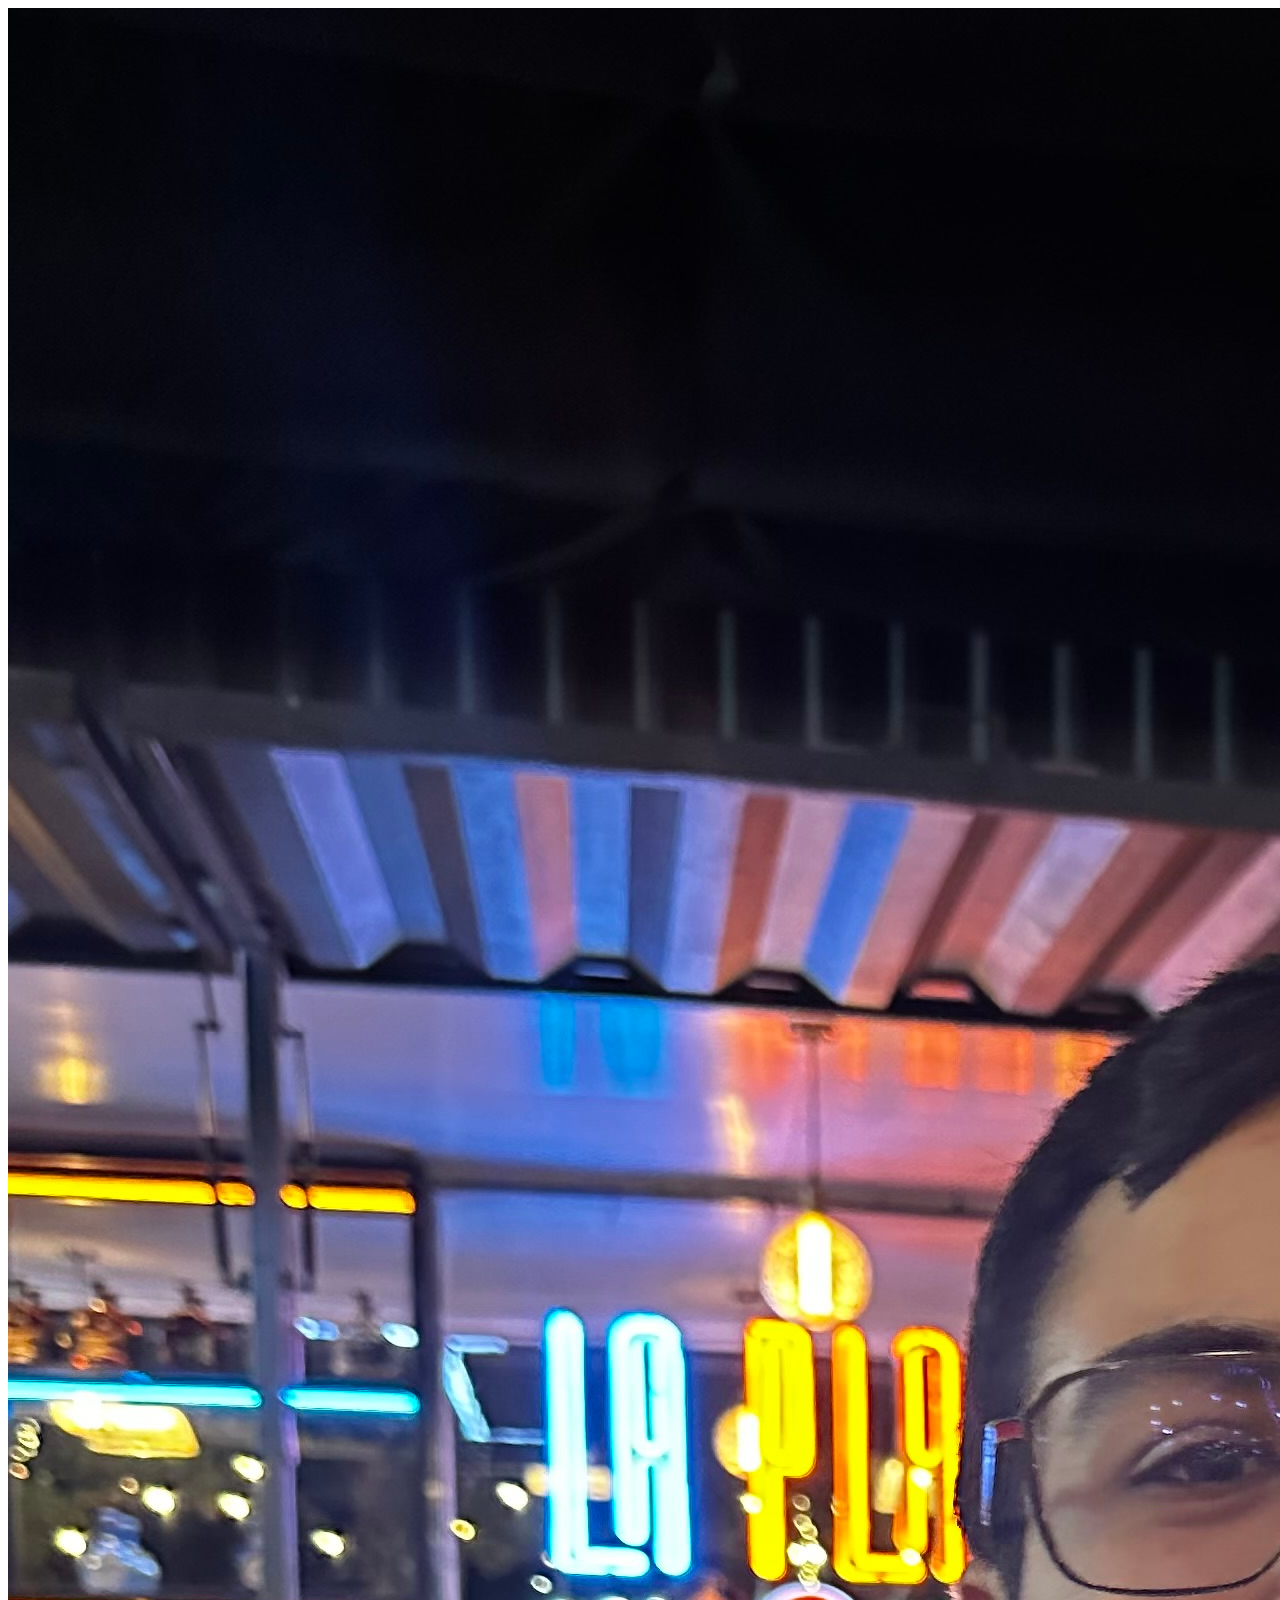
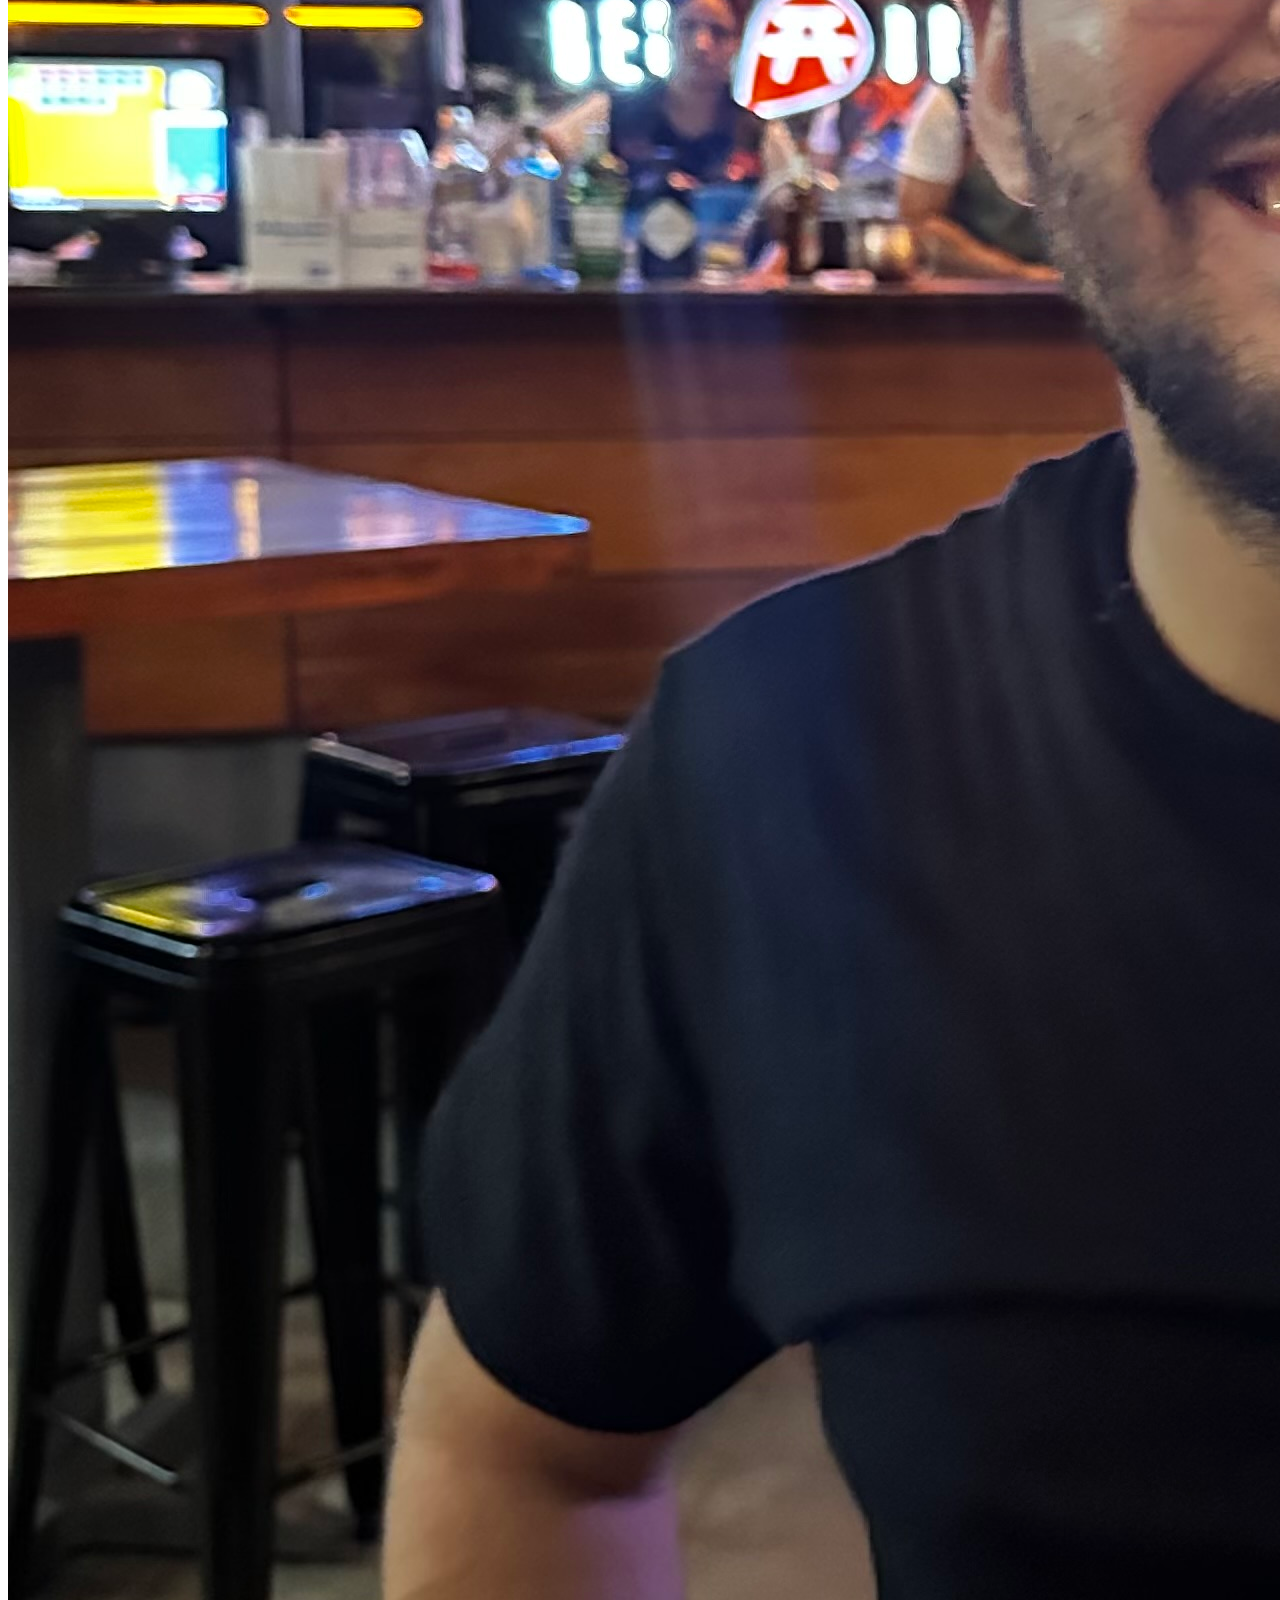
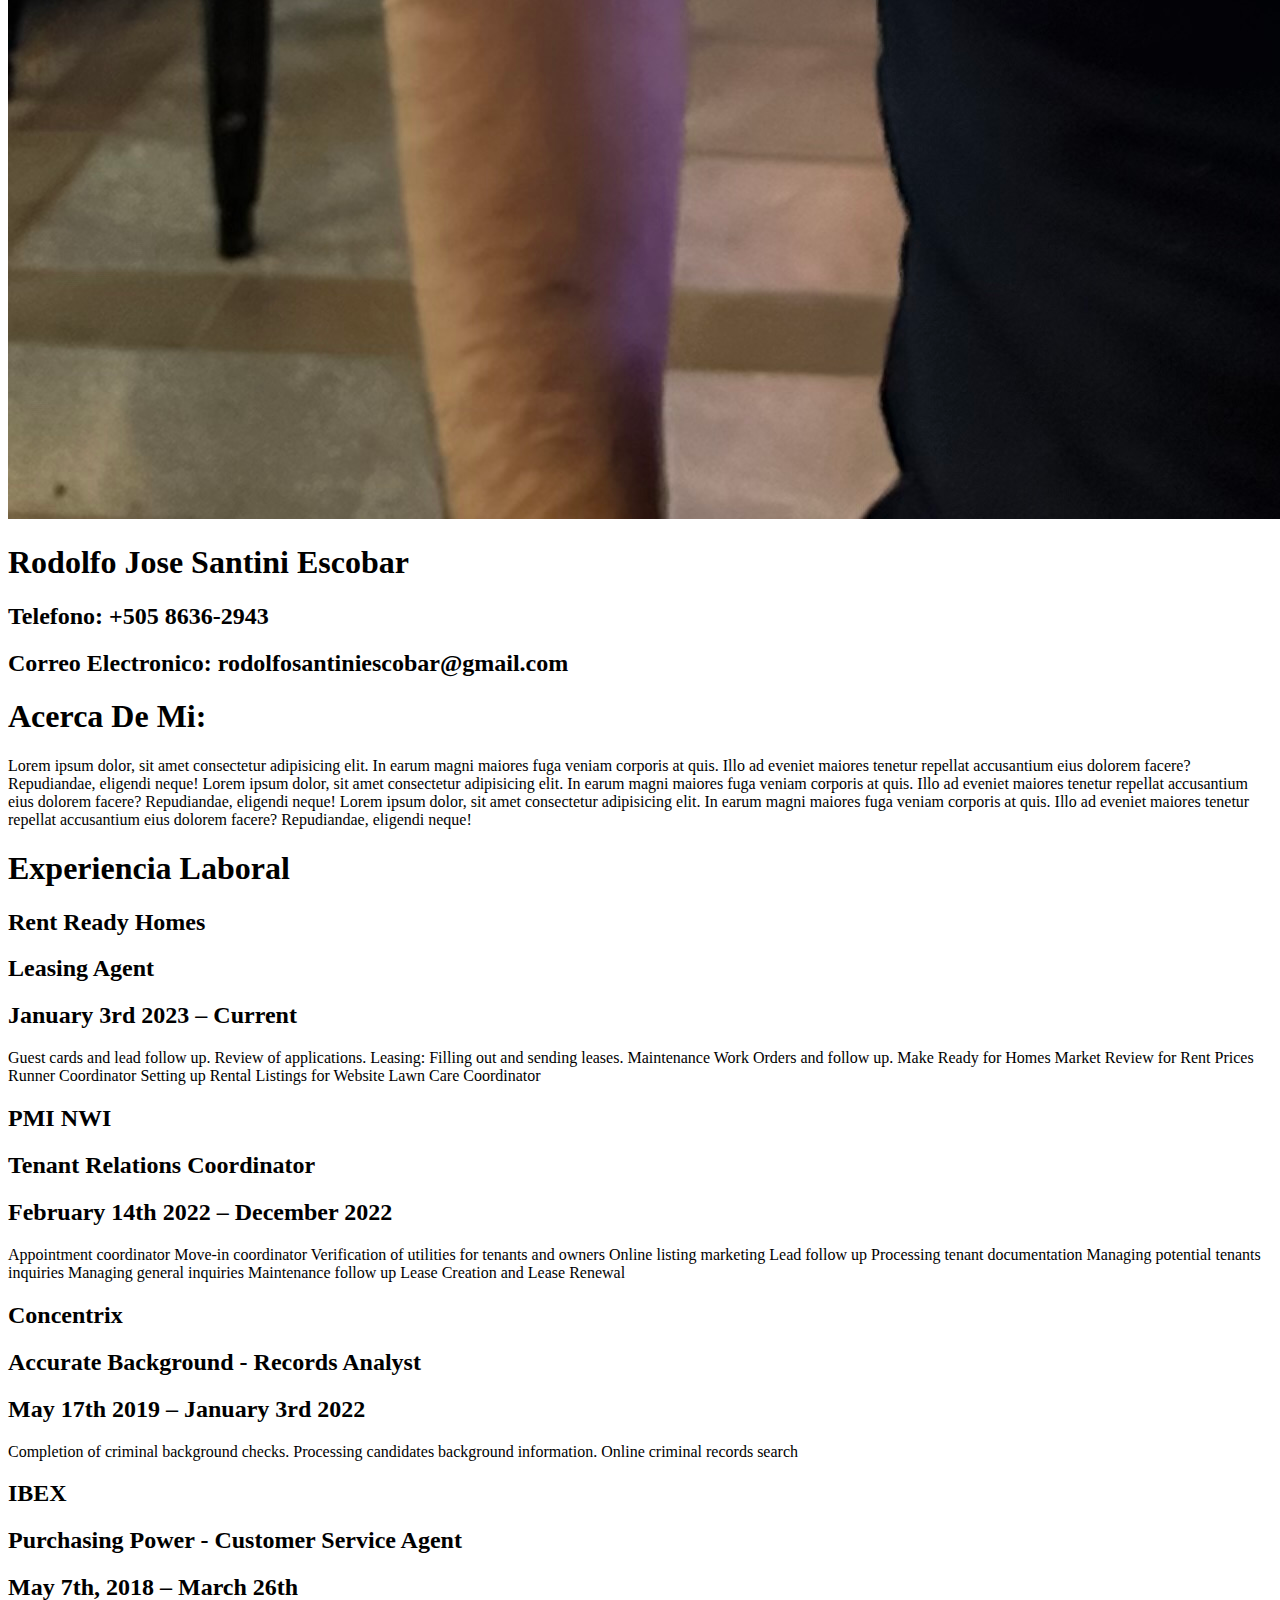
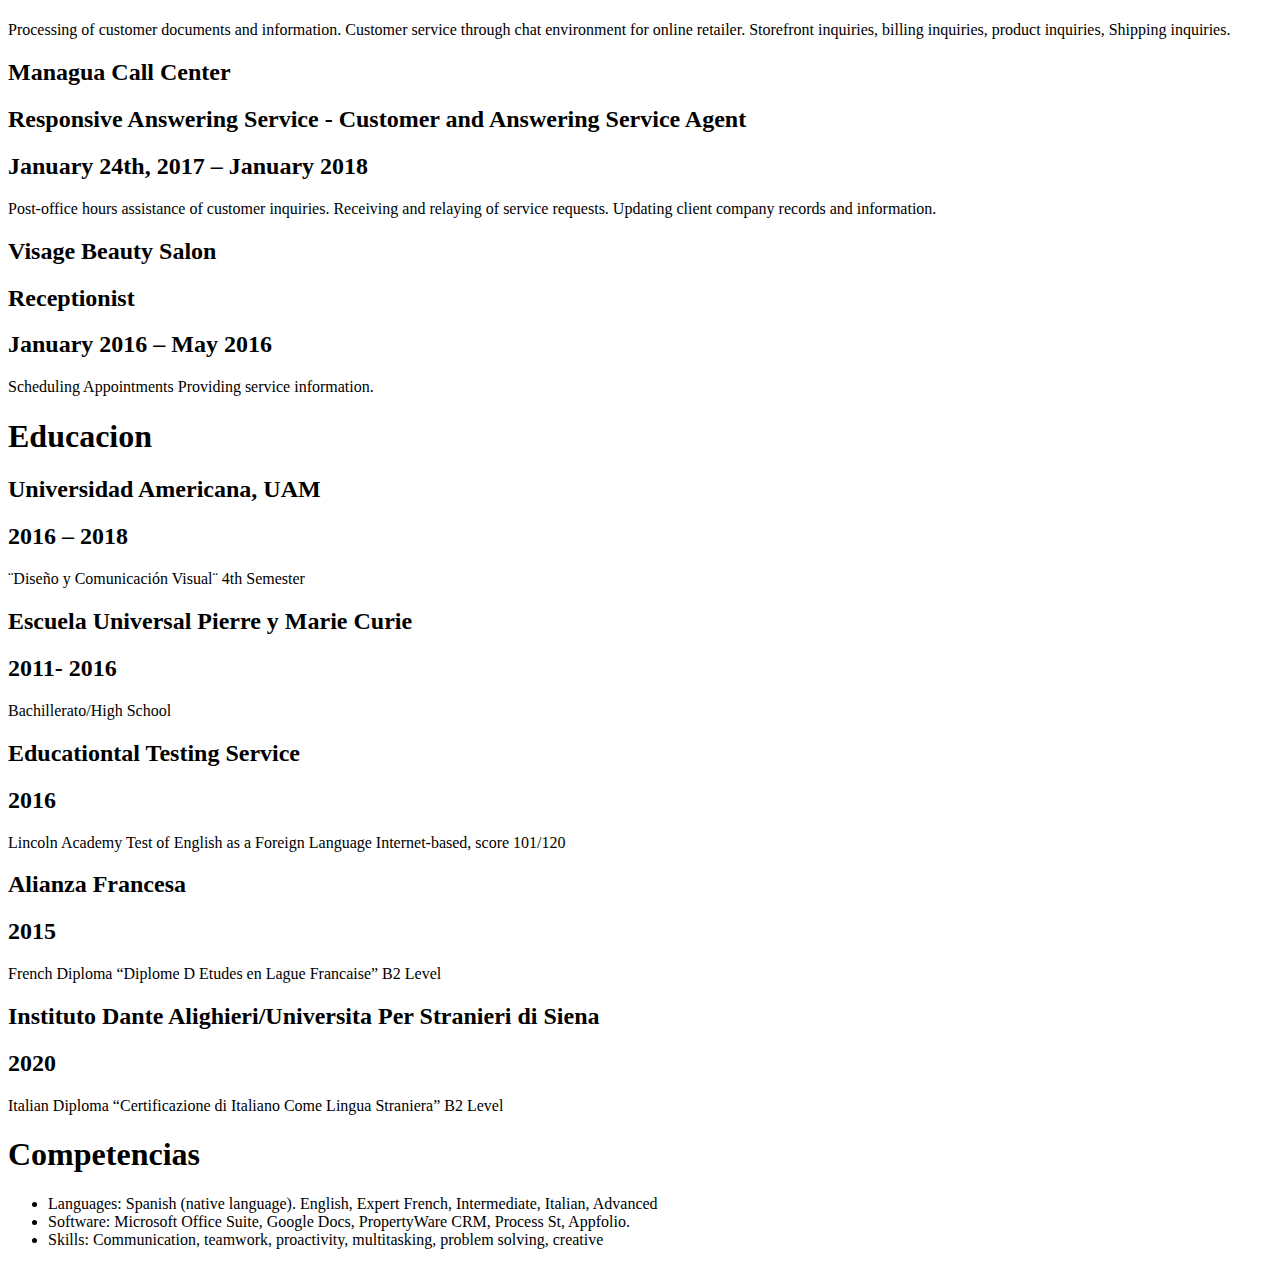
==== index.html @ 6ce259f4 "añadi el azul peltre. cambie la posicion de mi imagen en mis archivos" ====
<!DOCTYPE html>
<html lang="en">

<head>
    <meta charset="UTF-8">
    <meta name="viewport" content="width=device-width, initial-scale=1.0">
    <link rel="stylesheet" href="/micv/imagenes/foto-de-perfil.jpg">
    <title>Mi CV</title>
</head>

<body>
    <main class="container">
        <section class="datos-personales">
            <div class="Titulo">
                <img src="/imagenes/foto-de-perfil.jpg" alt="foto del invidivuo" class="image-profile">
                <h1 class="nombre"> Rodolfo Jose Santini Escobar </h1>
            </div>
            <div class="informacion-de-contacto">
                <h2> Telefono: +505 8636-2943</h2>
                <h2> Correo Electronico: rodolfosantiniescobar@gmail.com </h2>
            </div>
            <div class="descripcion-de-perfil">
                <h1 class="acerca-de-mi"> Acerca De Mi: </h1>
                <p class="profile-description">
                    Lorem ipsum dolor, sit amet consectetur adipisicing elit.
                    In earum magni maiores fuga veniam corporis at quis. Illo
                    ad eveniet maiores tenetur repellat accusantium eius dolorem
                    facere? Repudiandae, eligendi neque!
                    Lorem ipsum dolor, sit amet consectetur adipisicing elit.
                    In earum magni maiores fuga veniam corporis at quis. Illo
                    ad eveniet maiores tenetur repellat accusantium eius dolorem
                    facere? Repudiandae, eligendi neque!
                    Lorem ipsum dolor, sit amet consectetur adipisicing elit.
                    In earum magni maiores fuga veniam corporis at quis. Illo
                    ad eveniet maiores tenetur repellat accusantium eius dolorem
                    facere? Repudiandae, eligendi neque!
 
                </p>
            </div>
        </section>
        <section class="experiencia-laboral">
            <h1> Experiencia Laboral </h1>
            <div class="canasta-de-trabajo">
                <h2 class="nombre-de-empresa">
                    Rent Ready Homes
                </h2>
                <h2 class="nombre-de-puesto">
                    Leasing Agent
                </h2>
                <h2 class="periodo-de-trabajo">
                    January 3rd 2023 – Current

                </h2>
                <p class="tareas-del-puesto">
                    Guest cards and lead follow up.
                    Review of applications.
                    Leasing: Filling out and sending leases.
                    Maintenance Work Orders and follow up.
                    Make Ready for Homes
                    Market Review for Rent Prices
                    Runner Coordinator
                    Setting up Rental Listings for Website
                    Lawn Care Coordinator

                </p>
            </div>

            <div class="canasta-de-trabajo">
                <h2 class="nombre-de-empresa">
                    PMI NWI
                </h2>
                <h2 class="nombre-de-puesto">
                    Tenant Relations Coordinator
                </h2>
                <h2 class="periodo-de-trabajo">
                    February 14th 2022 – December 2022
                </h2>
                <p class="tareas-del-puesto">
                    Appointment coordinator
                    Move-in coordinator
                    Verification of utilities for tenants and owners
                    Online listing marketing
                    Lead follow up
                    Processing tenant documentation
                    Managing potential tenants inquiries
                    Managing general inquiries
                    Maintenance follow up
                    Lease Creation and Lease Renewal

                </p>
            </div>
            <div class="canasta-de-trabajo">
                <h2 class="nombre-de-empresa">
                    Concentrix
                </h2>
                <h2 class="nombre-de-puesto">
                    Accurate Background - Records Analyst
                </h2>
                <h2 class="periodo-de-trabajo">
                    May 17th 2019 – January 3rd 2022
                </h2>
                <p class="tareas-del-puesto">
                    Completion of criminal background checks.
                    Processing candidates background information.
                    Online criminal records search

                </p>
            </div>
            <div class="canasta-de-trabajo">
                <h2 class="nombre-de-empresa">
                    IBEX
                </h2>
                <h2 class="nombre-de-puesto">
                    Purchasing Power - Customer Service Agent
                </h2>
                <h2 class="periodo-de-trabajo">
                    May 7th, 2018 – March 26th
                </h2>
                <p class="tareas-del-puesto">
                    Processing of customer documents and information.
                    Customer service through chat environment
                    for online retailer.
                    Storefront inquiries, billing inquiries, product inquiries,
                    Shipping inquiries.

                </p>
            </div>
            <div class="canasta-de-trabajo">
                <h2 class="nombre-de-empresa">
                    Managua Call Center
                </h2>
                <h2 class="nombre-de-puesto">
                    Responsive Answering Service - Customer and Answering Service Agent
                </h2>
                <h2 class="periodo-de-trabajo">
                    January 24th, 2017 – January 2018
                </h2>
                <p class="tareas-del-puesto">
                    Post-office hours assistance of customer inquiries.
                    Receiving and relaying of service requests.
                    Updating client company records and information.

                </p>
            </div>
            <div class="canasta-de-trabajo">
                <h2 class="nombre-de-empresa">
                    Visage Beauty Salon
                </h2>
                <h2 class="nombre-de-puesto">
                    Receptionist
                </h2>
                <h2 class="periodo-de-trabajo">
                    January 2016 – May 2016
                </h2>
                <p class="tareas-del-puesto">
                    Scheduling Appointments
                    Providing service information.

                </p>
            </div>
        </section>
        <section class="educacion">
            <h1> Educacion </h1>
            <div class="canasta-de-educacion">
                <h2 class="nombre-de-institucion">
                    Universidad Americana, UAM
                </h2>
                <h2 class="periodo-de-educacion">
                    2016 – 2018
                </h2>
                <p class="titulo-de-educacion">
                    ¨Diseño y Comunicación Visual¨
                    4th Semester

                </p>
            </div>
            <div class="canasta-de-educacion">
                <h2 class="nombre-de-institucion">
                    Escuela Universal Pierre y Marie Curie
                </h2>
                <h2 class="periodo-de-educacion">
                    2011- 2016
                </h2>
                <p class="titulo-de-educacion">
                    Bachillerato/High School
                </p>
            </div>
            <div class="canasta-de-educacion">
                <h2 class="nombre-de-institucion">
                    Educationtal Testing Service
                </h2>
                <h2 class="periodo-de-educacion">
                    2016
                </h2>
                <p class="titulo-de-educacion">
                    Lincoln Academy
                    Test of English as a Foreign Language
                    Internet-based, score 101/120

                </p>
            </div>
            <div class="canasta-de-educacion">
                <h2 class="nombre-de-institucion">
                    Alianza Francesa
                </h2>
                <h2 class="periodo-de-educacion">
                    2015
                </h2>
                <p class="titulo-de-educacion">
                    French Diploma “Diplome D Etudes en Lague Francaise”
                    B2 Level

                </p>
            </div>
            <div class="canasta-de-educacion">
                <h2 class="nombre-de-institucion">
                    Instituto Dante Alighieri/Universita Per Stranieri di Siena
                </h2>
                <h2 class="periodo-de-educacion">
                    2020
                </h2>
                <p class="titulo-de-educacion">
                    Italian Diploma “Certificazione di Italiano Come Lingua Straniera”
                    B2 Level

                </p>
            </div>
        </section>
        <section class="competencias">
            <div class="canasta-de-competencias"></div>
            <h1> Competencias </h1>
            <ul class="skills">
                <li> Languages: Spanish (native language).     English, Expert       French,  Intermediate,    Italian, Advanced</li>
                <li> Software: Microsoft Office Suite, Google Docs, PropertyWare CRM, Process St, Appfolio.  </li>
                <li> Skills:
                    Communication, teamwork, proactivity, multitasking, problem solving, creative
                    </li>
            </ul>
        </section>

    </main>
</body>

</html>
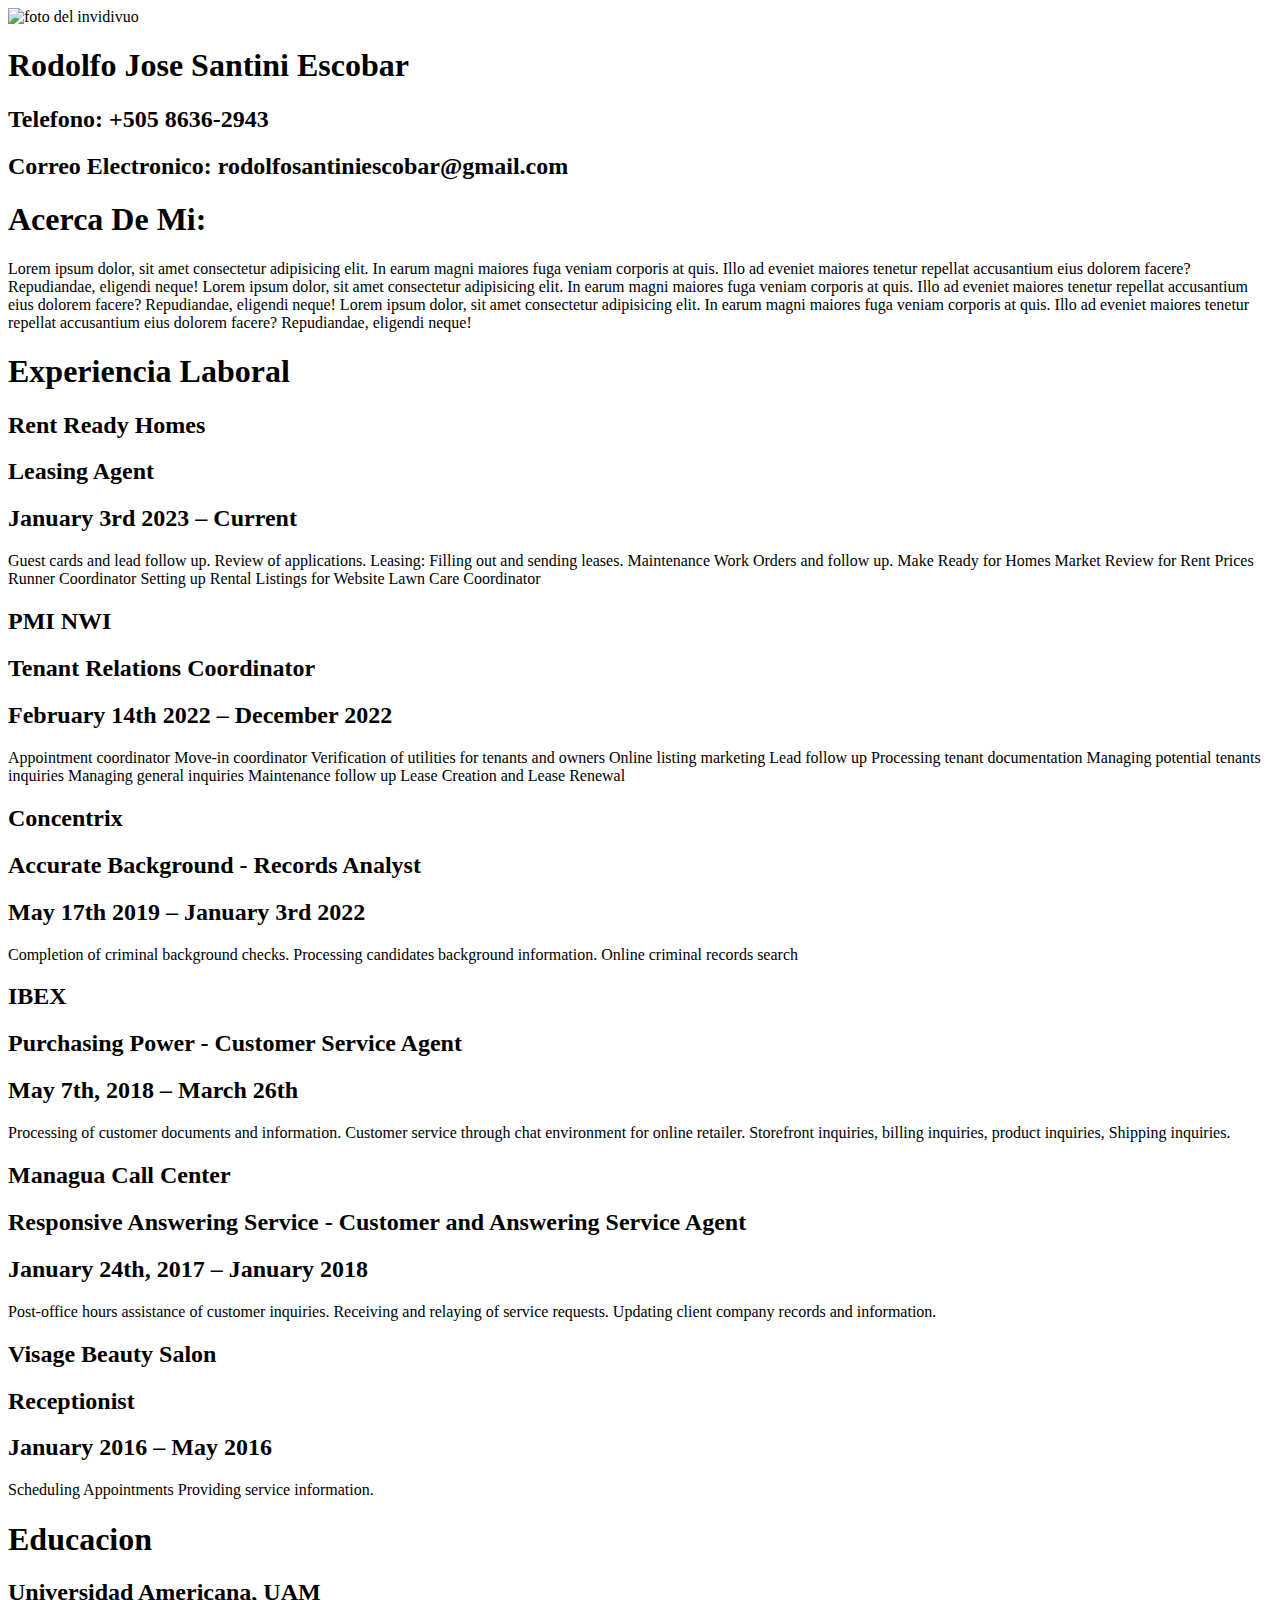
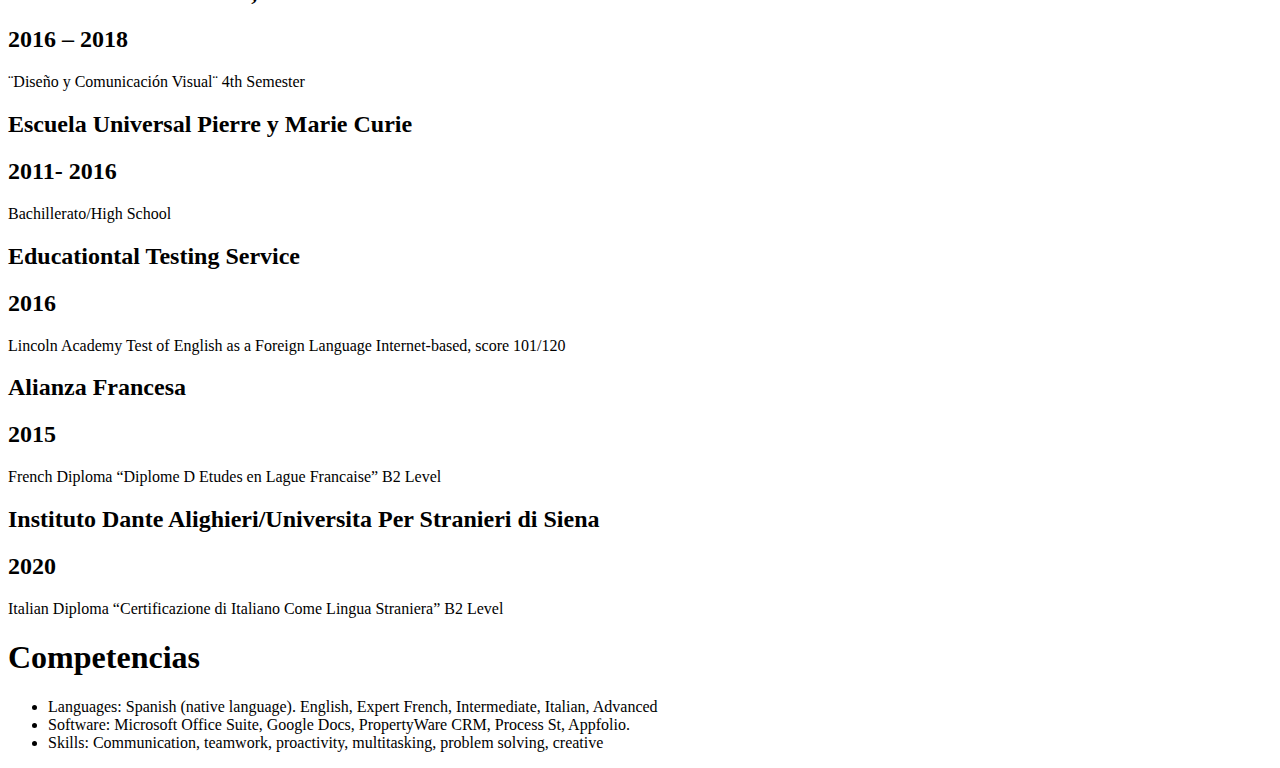
==== commit 60c51e5b: "arregle el enlazado de la foto" ====
--- a/index.html
+++ b/index.html
@@ -4,7 +4,7 @@
 <head>
     <meta charset="UTF-8">
     <meta name="viewport" content="width=device-width, initial-scale=1.0">
-    <link rel="stylesheet" href="/micv/imagenes/foto-de-perfil.jpg">
+    <link rel="stylesheet" href="/micv/style.css">
     <title>Mi CV</title>
 </head>
 
@@ -12,7 +12,7 @@
     <main class="container">
         <section class="datos-personales">
             <div class="Titulo">
-                <img src="/imagenes/foto-de-perfil.jpg" alt="foto del invidivuo" class="image-profile">
+                <img src="/micv/imagenes/foto-de-perfil.jpg" alt="foto del invidivuo" class="image-profile">
                 <h1 class="nombre"> Rodolfo Jose Santini Escobar </h1>
             </div>
             <div class="informacion-de-contacto">
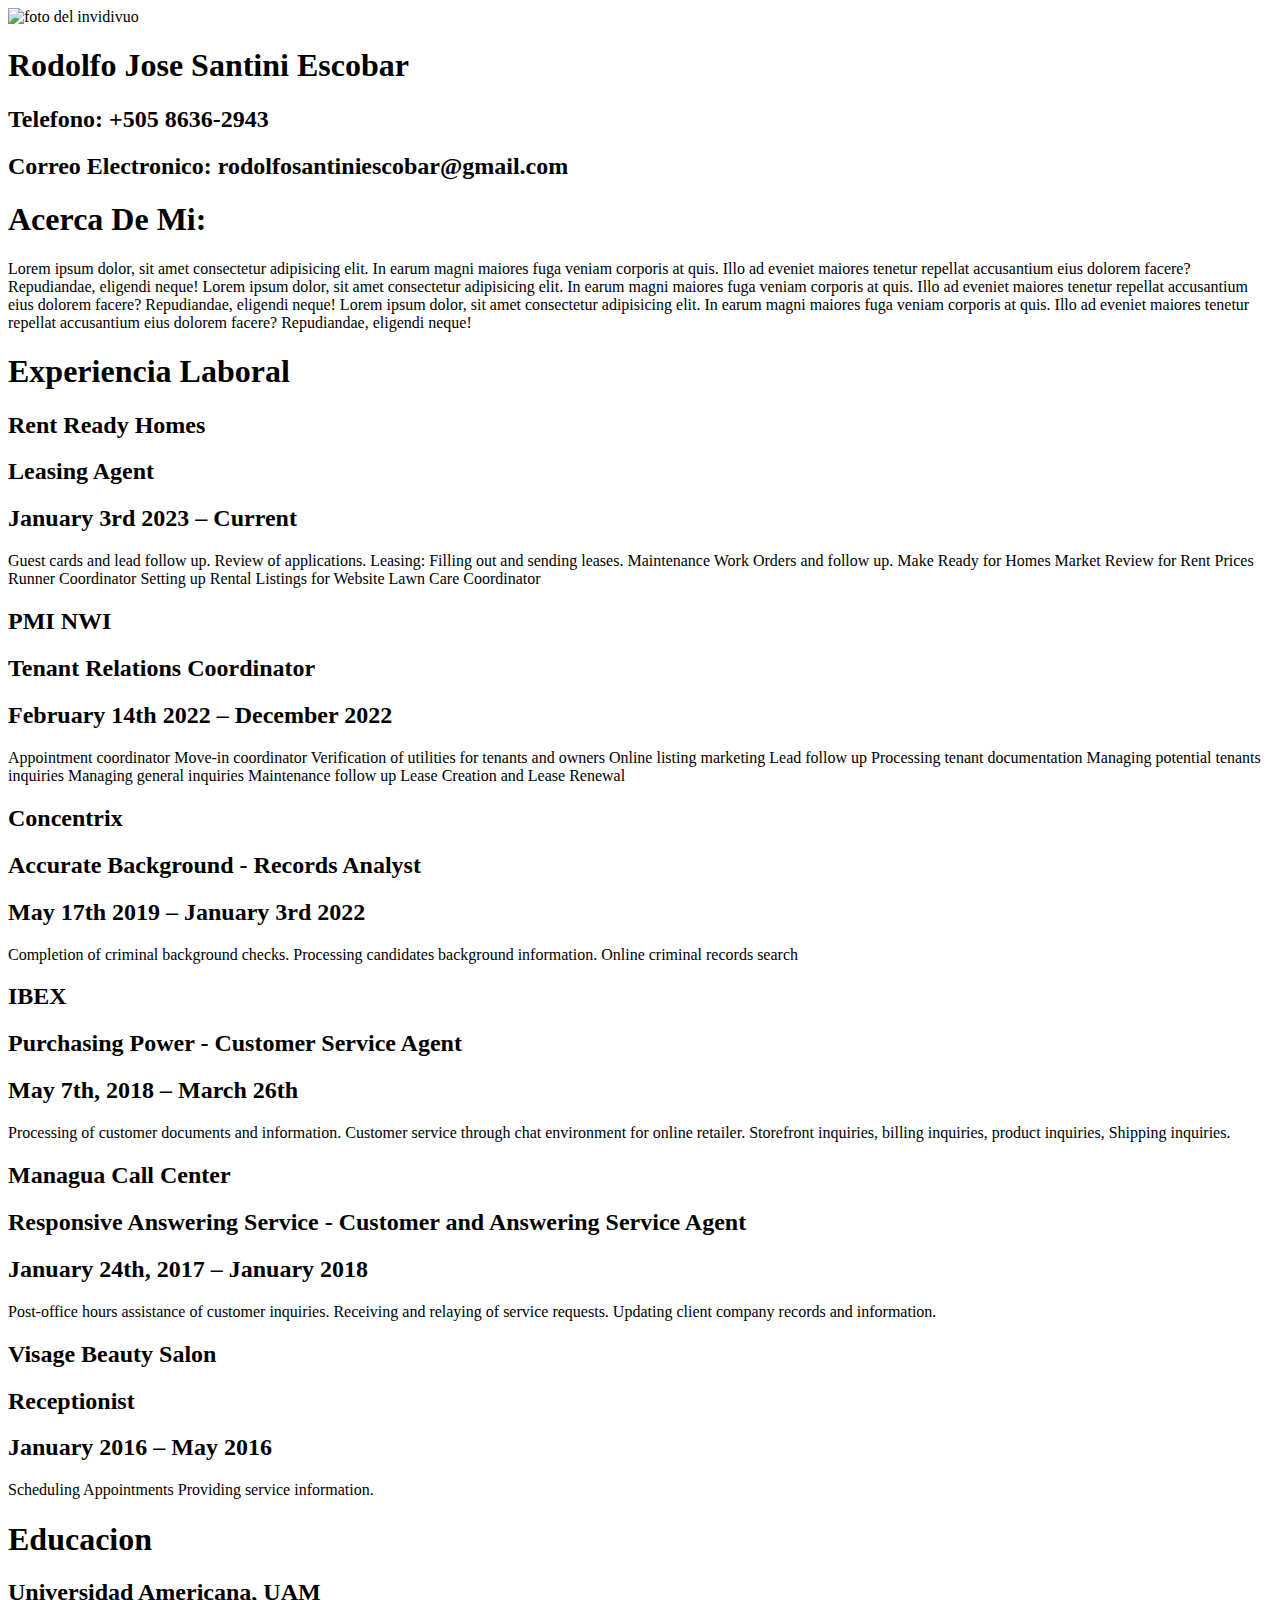
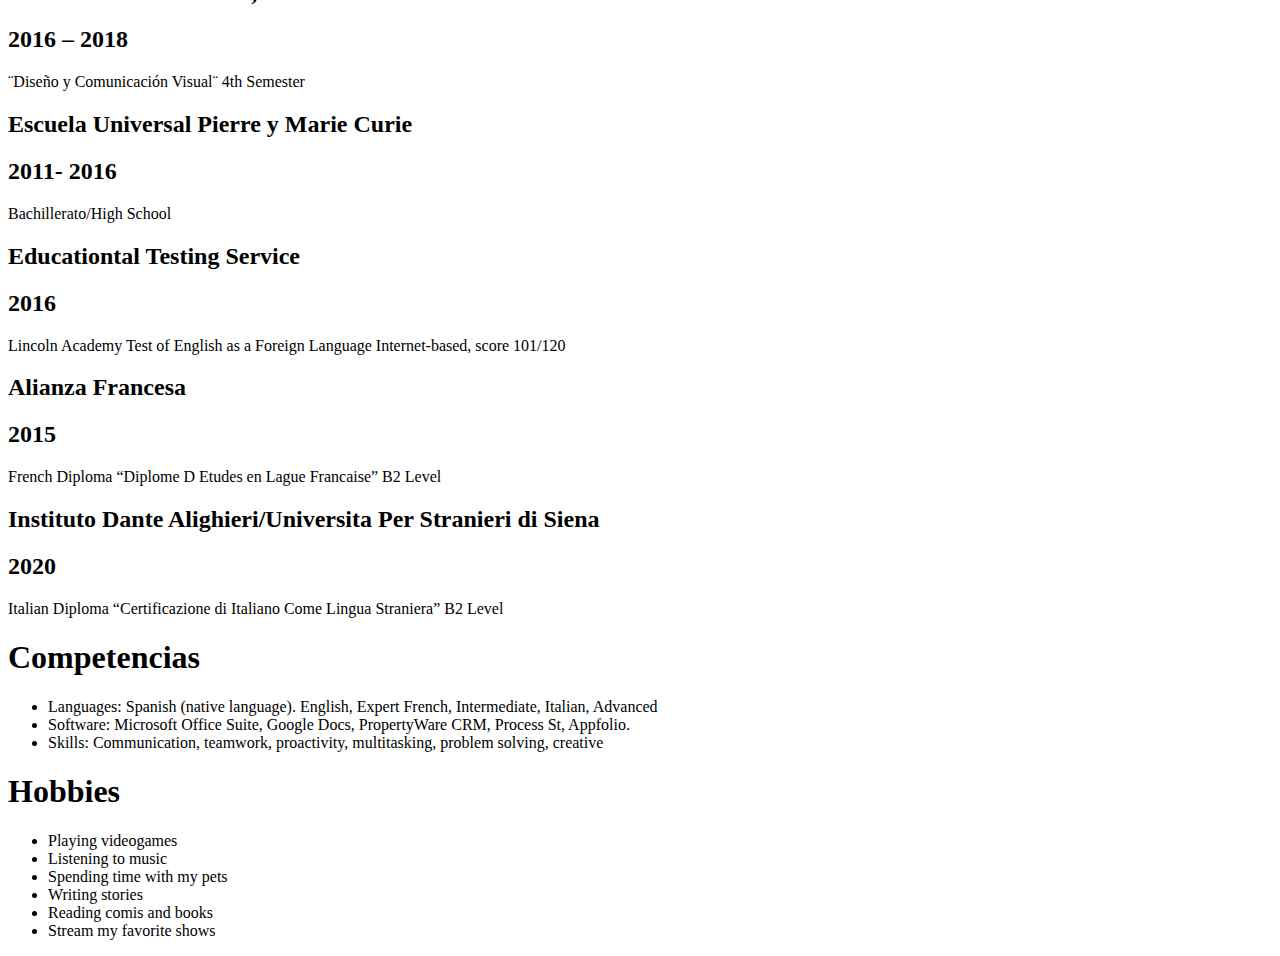
==== commit 709bd74f: "añadi seccion de hobbies. Tambien añadi borde a todo. Limpie algunos errors" ====
--- a/index.html
+++ b/index.html
@@ -4,20 +4,25 @@
 <head>
     <meta charset="UTF-8">
     <meta name="viewport" content="width=device-width, initial-scale=1.0">
-    <link rel="stylesheet" href="/micv/style.css">
+    <link rel="stylesheet" href="/micv/style-responsive-design.css">
     <title>Mi CV</title>
 </head>
 
 <body>
     <main class="container">
+        
         <section class="datos-personales">
             <div class="Titulo">
                 <img src="/micv/imagenes/foto-de-perfil.jpg" alt="foto del invidivuo" class="image-profile">
                 <h1 class="nombre"> Rodolfo Jose Santini Escobar </h1>
             </div>
             <div class="informacion-de-contacto">
+                <div class="telefono">
                 <h2> Telefono: +505 8636-2943</h2>
+            </div>
+            <div class="correo-electronico">
                 <h2> Correo Electronico: rodolfosantiniescobar@gmail.com </h2>
+            </div>
             </div>
             <div class="descripcion-de-perfil">
                 <h1 class="acerca-de-mi"> Acerca De Mi: </h1>
@@ -39,7 +44,7 @@
             </div>
         </section>
         <section class="experiencia-laboral">
-            <h1> Experiencia Laboral </h1>
+            <h1 class="encabezado-laboral"> Experiencia Laboral </h1>
             <div class="canasta-de-trabajo">
                 <h2 class="nombre-de-empresa">
                     Rent Ready Homes
@@ -160,7 +165,7 @@
             </div>
         </section>
         <section class="educacion">
-            <h1> Educacion </h1>
+            <h1 class="encabezado-educacion"> Educacion </h1>
             <div class="canasta-de-educacion">
                 <h2 class="nombre-de-institucion">
                     Universidad Americana, UAM
@@ -228,7 +233,7 @@
         </section>
         <section class="competencias">
             <div class="canasta-de-competencias"></div>
-            <h1> Competencias </h1>
+            <h1 class="encabezado-competencias"> Competencias </h1>
             <ul class="skills">
                 <li> Languages: Spanish (native language).     English, Expert       French,  Intermediate,    Italian, Advanced</li>
                 <li> Software: Microsoft Office Suite, Google Docs, PropertyWare CRM, Process St, Appfolio.  </li>
@@ -237,6 +242,21 @@
                     </li>
             </ul>
         </section>
+        <Section class="hobbies">
+            <div class="canasta-de-hobbies">
+                <h1 class="encabezado-hobbies"> Hobbies </h1>
+                <ul class="lista-de-hobbies">
+                    <li> Playing videogames</li>
+                    <li> Listening to music </li>
+                    <li> Spending time with my pets</li>
+                    <li> Writing stories </li>
+                    <li> Reading comis and books </li>
+                    <li> Stream my favorite shows</li>
+                </ul>
+                
+            </div>
+        </Section>
+    
 
     </main>
 </body>
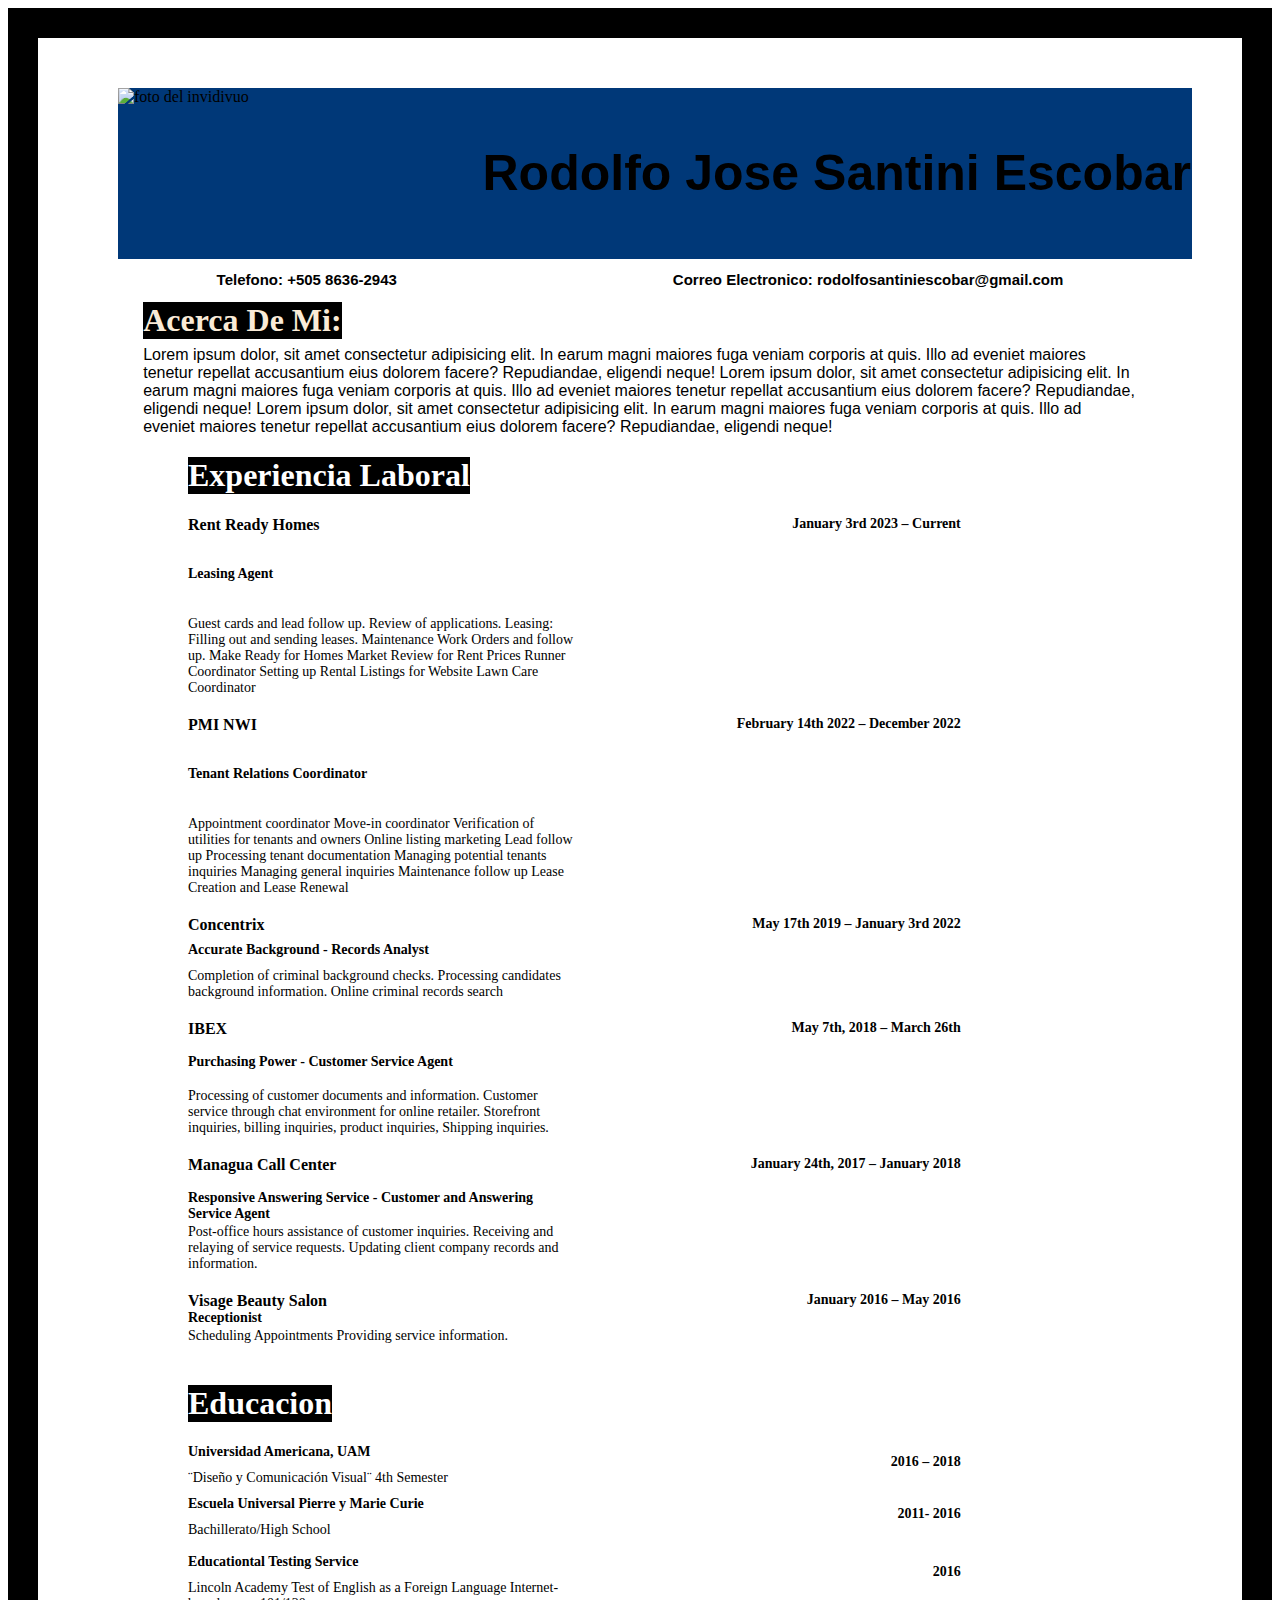
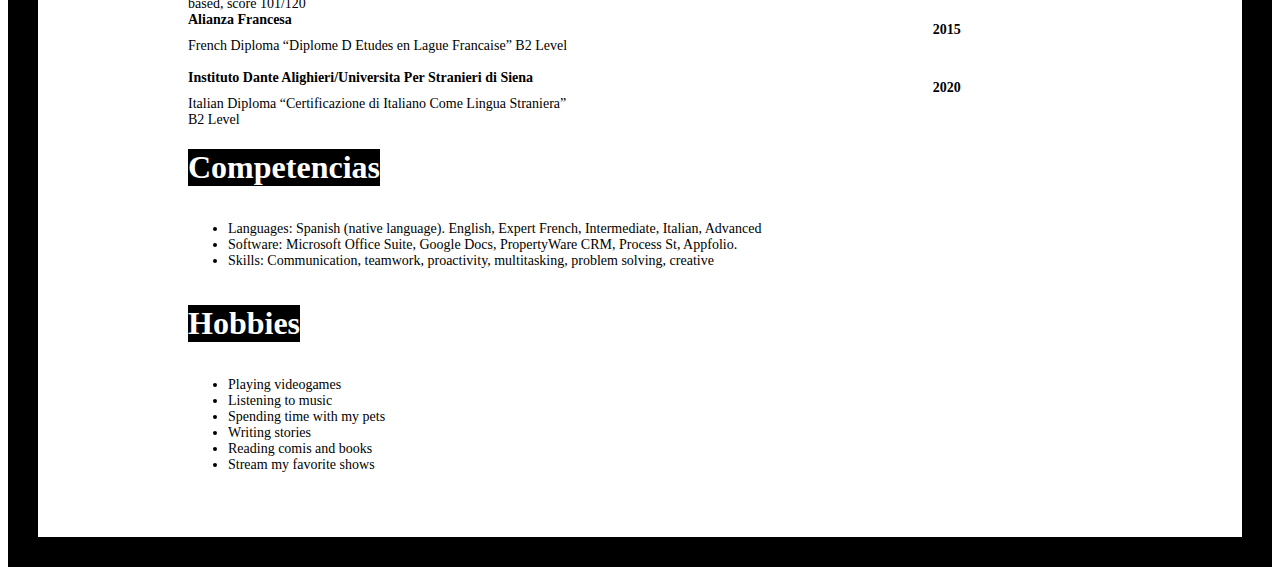
==== commit baf1eef5: "arregle path de mi css para netify creo" ====
--- a/index.html
+++ b/index.html
@@ -4,7 +4,7 @@
 <head>
     <meta charset="UTF-8">
     <meta name="viewport" content="width=device-width, initial-scale=1.0">
-    <link rel="stylesheet" href="/micv/style-responsive-design.css">
+    <link rel="stylesheet" href="style-responsive-design.css">
     <title>Mi CV</title>
 </head>
 
--- a/style-responsive-design.css
+++ b/style-responsive-design.css
@@ -0,0 +1,293 @@
+.container{
+    padding: 3.125rem;
+    border: 1.875rem;
+    border-style: solid;
+    border-color: black;
+}
+
+
+.Titulo{
+    display: grid;
+    grid-template-columns: 1fr 3fr;
+    grid-template-rows: 1fr;
+    gap: 8rem;
+    background-color: #003878;
+    justify-content: center;
+    align-items: center;
+    margin: 0 0 0 1.875rem;
+    
+    height: fit-content;
+    
+}
+
+.image-profile{
+    display: grid;
+    grid-column-start: 1;
+    grid-row-start: 1;
+    height:10.68625rem;
+    width: 8.2675rem;
+    position: start;
+
+}
+
+.nombre{
+    grid-column-start: 2;
+    grid-row-start: 1;
+    font-family: helvetica;
+    font-size:  3.125em;
+    position: center;
+}
+
+.informacion-de-contacto{
+    display: flex;
+    justify-content: space-around;
+    font-family: arial;
+    font-size: 0.625em;
+    gap: 1.875em;
+}
+
+
+.descripcion-de-perfil{
+    display: grid;
+    grid-template-columns: 1fr;
+    grid-template-rows: 1fr 2fr;
+    width: 90%;
+    align-items: center;
+    margin: 0 auto;
+
+    
+}
+
+.acerca-de-mi{
+    display: grid;
+    display: inline-block;
+    background-color: black;
+    width: fit-content;
+    align-items: center;
+    grid-column-start: 1;
+    grid-row-start: 1;
+    font-family: tahoma;
+    font-weight: bold;
+    height: fit-content;
+    color: antiquewhite;
+    margin: 0 0 0.15625em 0;
+    
+   
+}
+
+.profile-description{
+    
+    font-family: arial;
+    font-size: 1em;
+    grid-column-start: 1;
+    grid-row-start: 2;
+    justify-items: start;
+    align-content: start;
+    margin: auto 0
+
+}
+
+.experiencia-laboral{
+display: flex;
+flex-direction: column;
+margin: 0;
+justify-content: center;
+width: 70%;
+padding: 0 0 0 6.25rem;
+}
+
+.canasta-de-trabajo{
+    display: grid;
+    grid-template-columns: 1fr 1fr;
+    grid-template-rows: 1fr 1fr 2fr;
+    margin: 0;
+    width: auto;
+    height: auto;
+    
+}
+
+.encabezado-laboral{    
+    display: inline-block;
+    background-color: black;
+    width: fit-content;
+    font-family: tahoma;
+    color: white;
+    }
+
+.nombre-de-empresa{
+    display: grid;
+    justify-content: start;
+    grid-column: 1;
+    grid-row: 1;
+    font-family: tahoma;
+    font-size: 1rem;
+    font-weight: bold;
+    margin: 0;
+    height: fit-content;
+
+}
+
+.nombre-de-puesto{
+    display: grid;
+    justify-content: start;
+    font-family: tahoma;
+    font-size: 0.875rem;
+    grid-column: 1;
+    grid-row: 2;
+    margin: 0;
+    
+}
+
+.periodo-de-trabajo{
+    display: grid;
+    justify-content: end;
+    grid-column: 2;
+    grid-row: 1;
+    font-family: tahoma;
+    font-size: 0.875rem;
+    font-weight: bold;
+    margin: 0;
+
+}
+
+.tareas-del-puesto{
+    display: grid;
+    justify-content: start;
+    grid-row: 3;
+    grid-column: 1;
+    font-family: tahoma;
+    font-size: 0.875rem;
+
+    margin: 0 0 1.25rem 0;
+}
+
+.educacion{
+    display: flex;
+    flex-direction: column;
+    margin: 0;
+    justify-content: center;
+    width: 70%;
+    padding: 0 0 0 6.25rem;
+    
+    
+}
+
+.encabezado-educacion{
+    display: inline-block;
+    background-color: black;
+    width: fit-content;
+    font-family: tahoma;
+    color: white;
+}
+
+
+.canasta-de-educacion{   
+    display: grid;
+    grid-template-columns: 1fr 1fr;
+    grid-template-rows: 1fr 1fr;
+    margin: 0;
+    height: 10%;
+    
+
+}
+
+.nombre-de-institucion{
+    display: grid;
+    justify-content: start;
+    grid-column: 1;
+    grid-row: 1;
+    font-family: helvetica;
+    font-size: 14px;
+    font-family: tahoma;
+    font-weight: bold; 
+    align-items: end;
+    margin: 0 0 0.625rem 0;
+    
+    
+}
+
+.periodo-de-educacion{
+    display: grid;
+    justify-content: end;
+    grid-column: 2;
+    grid-row: 1;
+    font-family: helvetica;
+    font-size: 0.875rem;
+    font-weight: bold;
+    align-items: end;
+    margin: 0;
+    font-family: tahoma;
+    
+}
+
+.titulo-de-educacion{
+    display: grid;
+    justify-content: start;
+    font-family: helvetica;
+    font-size: 0.875rem;
+    grid-column: 1;
+    grid-row: 2;
+    align-items: start;
+    margin: 0;
+    font-family: tahoma;
+    
+}
+
+.competencias{
+    display: grid;
+    width: 70;
+    margin: 0;
+    padding: 0 0 0 6.25rem
+}
+
+.canasta-de-competencias{
+    display: grid;
+    grid-template-columns: 1fr;
+    grid-template-rows: 1fr;
+
+}
+
+.encabezado-competencias{
+    display: grid;
+    display: inline-block;
+    background-color: black;
+    width: fit-content;
+    font-family: Tahoma;
+    color: white;
+}
+
+.skills{
+    font-family: Tahoma;
+    font-size: 0.875rem;
+}
+
+.hobbies{
+    display: grid;
+    width: 4.375rem;
+    margin: 0;
+    padding: 0 0 0 6.25rem;
+}
+
+.canasta-de-hobbies{
+    display: grid;
+    grid-template-columns: 1fr;
+    grid-template-rows: 1fr;
+
+}
+
+.encabezado-hobbies{
+    display: grid;
+    display: inline-block;
+    background-color: black;
+    width: fit-content;
+    height: fit-content;
+    font-family: Tahoma;
+    color: white;
+}
+
+
+.lista-de-hobbies{
+    font-family: Tahoma;
+    font-size: 0.875rem;
+    width: max-content;
+}
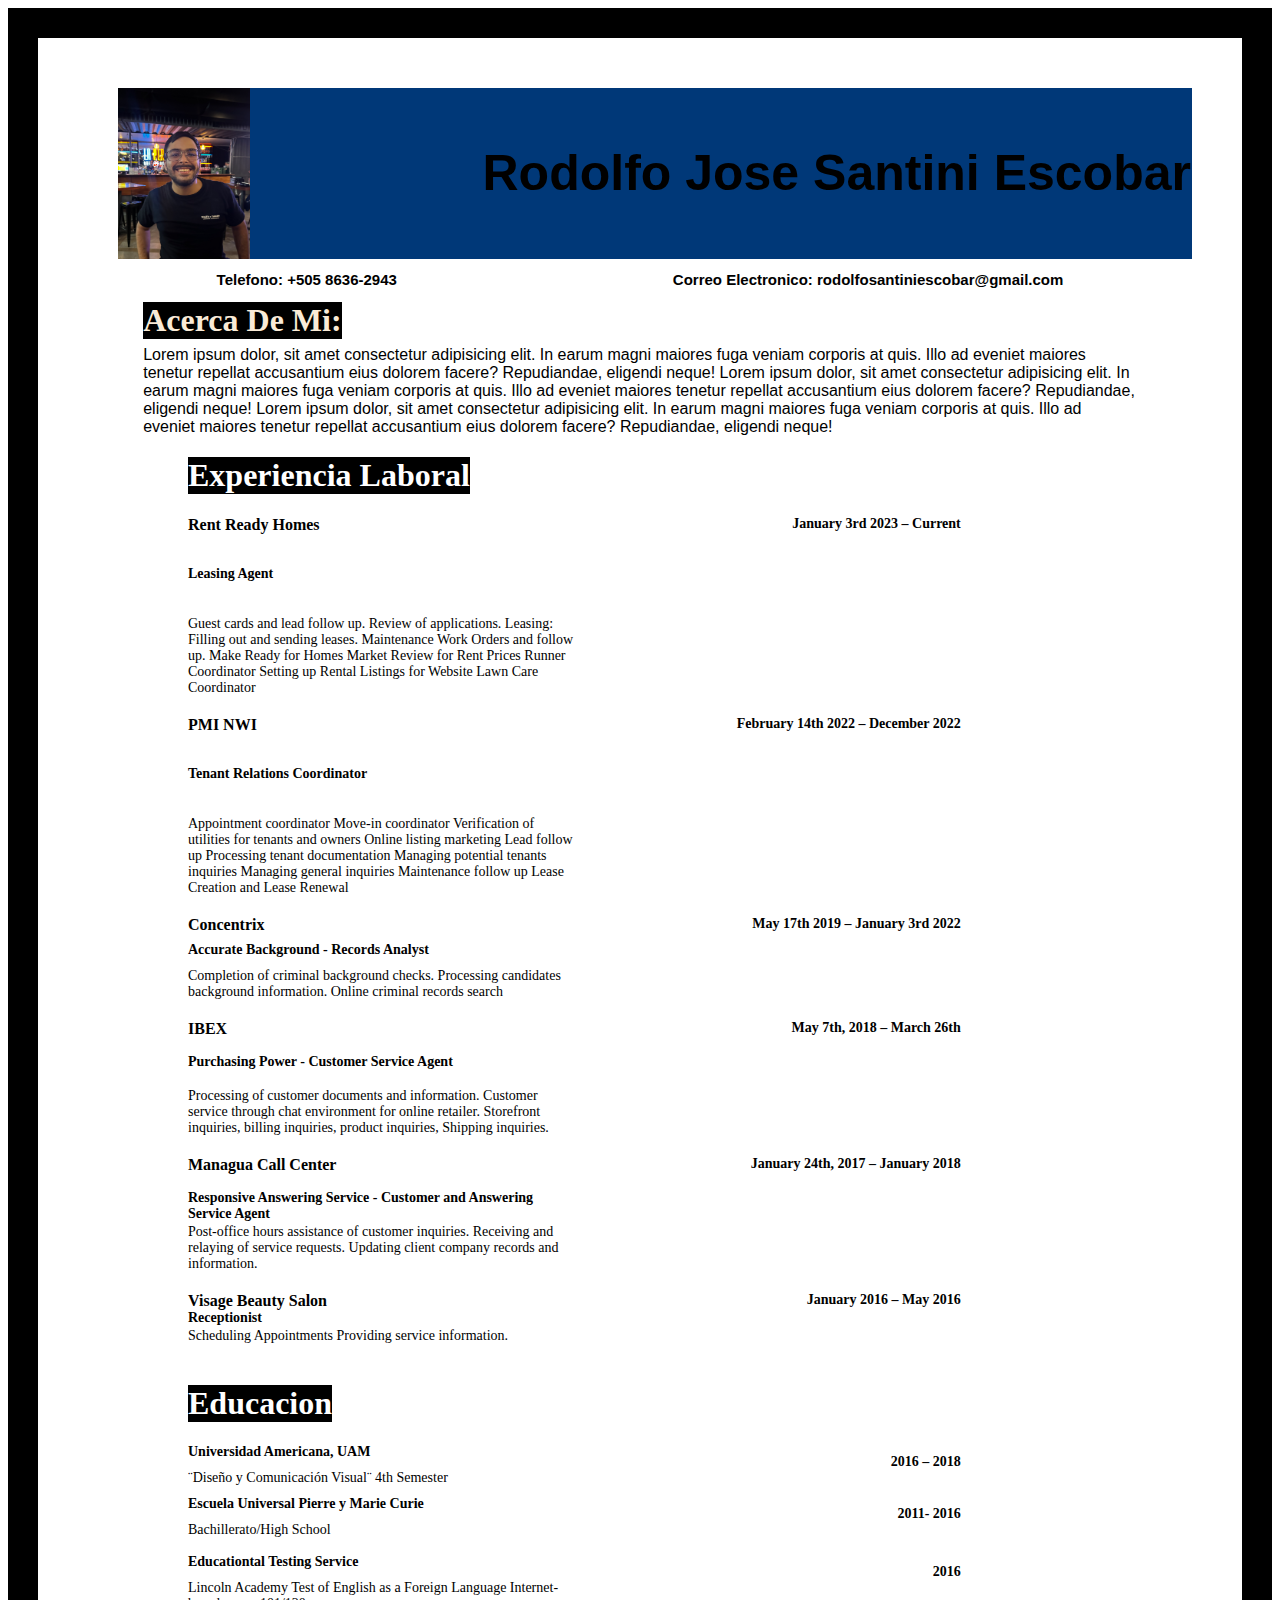
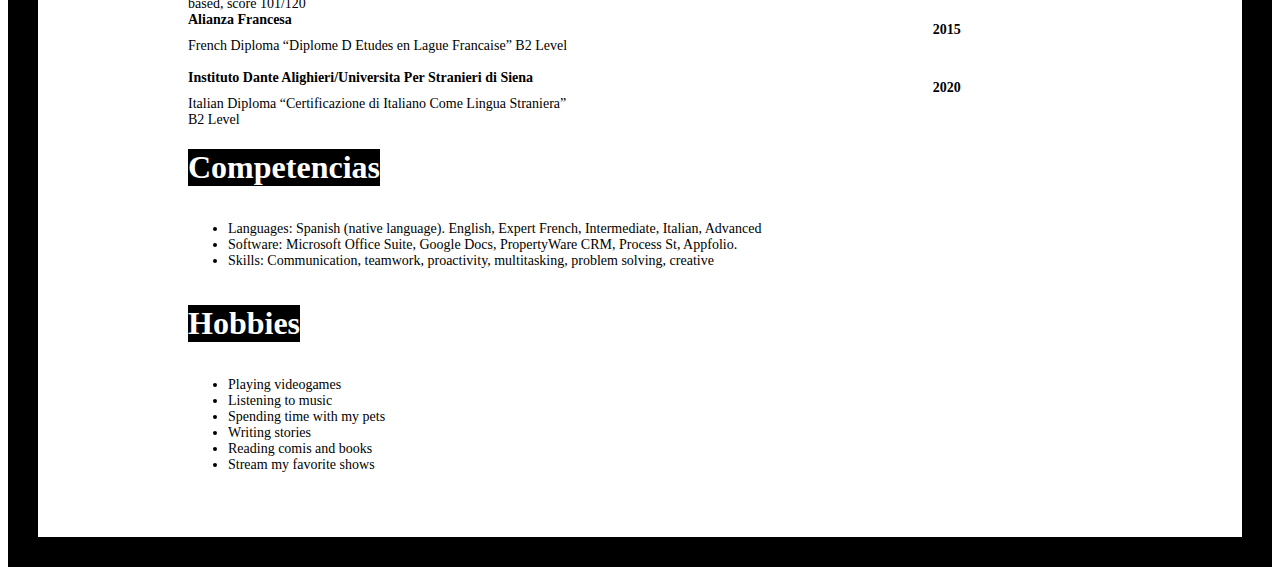
==== commit 56dad543: "termine de limpiar mi path" ====
--- a/index.html
+++ b/index.html
@@ -13,7 +13,7 @@
         
         <section class="datos-personales">
             <div class="Titulo">
-                <img src="/micv/imagenes/foto-de-perfil.jpg" alt="foto del invidivuo" class="image-profile">
+                <img src="imagenes/foto-de-perfil.jpg" alt="foto del invidivuo" class="image-profile">
                 <h1 class="nombre"> Rodolfo Jose Santini Escobar </h1>
             </div>
             <div class="informacion-de-contacto">
